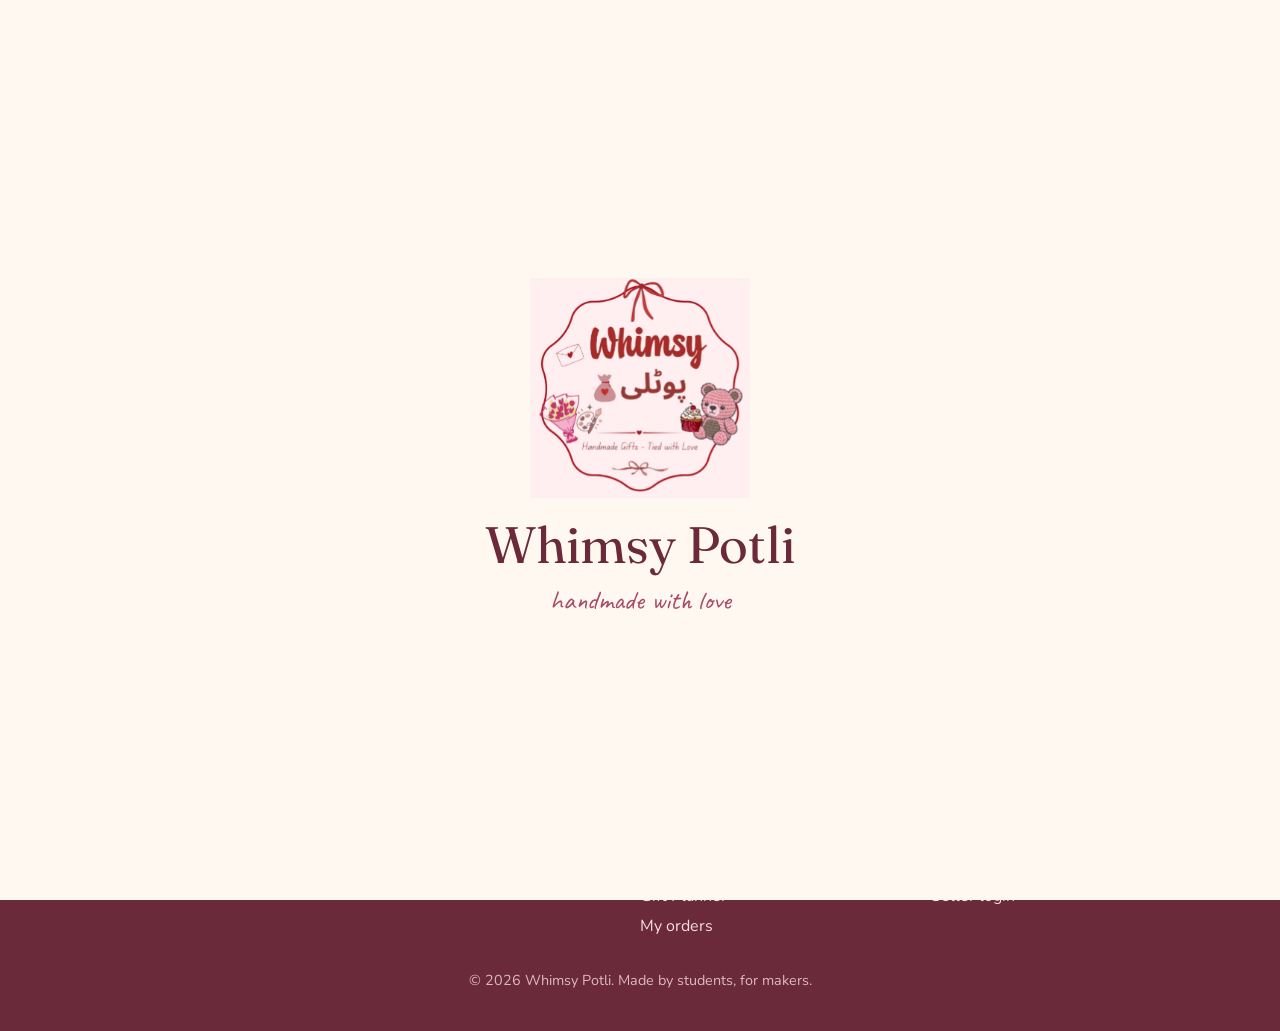
==== index.html @ a4c4a1e2 "Complete Member 1 foundation, auth, and AI gift planner UI" ====
<!DOCTYPE html>
<html lang="en">
<head>
  <meta charset="UTF-8">
  <meta name="viewport" content="width=device-width, initial-scale=1.0">
  <title>__SITE__ | Handmade with love</title>
  <link rel="stylesheet" href="css/theme.css">
  <link rel="stylesheet" href="css/layout.css">
</head>
<body>
  <div id="navbar"></div>

  <!-- Member 2 isi hero ko replace/improve kar sakta hai -->
  <main class="container">
    <section class="hero">
      <div class="hero-inner">
        <div>
          <p class="hand">crochet, candles, cakes &amp; more</p>
          <h1>Little shops, made by hand.</h1>
          <p class="lead">Find handmade gifts from small Pakistani sellers, or tell our Gift Planner your budget and let it build a basket for you.</p>
          <div class="hero-actions">
             <a class="btn-link rose" href="html/products.html">Browse handmade</a>
             <a class="btn-link matcha" href="html/gift-planner.html">Plan a gift</a>
             <a class="btn-link ghost" href="html/signup.html">Open your shop</a>
          </div>
        </div>
        <div class="hero-stitch">Stitched with care, delivered to your door</div>
      </div>
    </section>

    <div class="chips">
      <a class="chip" href="#">Crochet</a><a class="chip" href="#">Candles</a><a class="chip" href="#">Cakes</a>
      <a class="chip" href="#">Paintings</a><a class="chip" href="#">Pipe cleaners</a><a class="chip" href="#">Gift baskets</a>
    </div>
  </main>

  <div id="footer"></div>

  <script src="js/data.js"></script>
  <script src="js/common.js"></script>
</body>
</html>
---- css/theme.css ----
@import url("https://fonts.googleapis.com/css2?family=Caveat:wght@500;700&family=DM+Serif+Display&family=Nunito:wght@400;600;700;800&display=swap");

:root {
  /* Backgrounds */
  --cream: #fff8f1;
  --white: #ffffff;
  --latte: #ebdacb;

  /* Pink */
  --blush: #f9dde3;
  --rose: #d98a9b;
  --rose-deep: #a94b63;

  /* Matcha */
  --matcha-soft: #e0e9d0;
  --matcha: #a9bc8b;
  --matcha-deep: #5e7345;

  /* Maroon / brown */
  --maroon: #6b2a3a;
  --cocoa: #4a2c2a;
  --cocoa-soft: #7a5a55; /* secondary text */

  /* Type */
  --font-display: "DM Serif Display", Georgia, serif;
  --font-script: "Caveat", cursive;
  --font-body: "Nunito", system-ui, sans-serif;

  /* Shape and space */
  --radius-sm: 12px;
  --radius-md: 20px;
  --radius-lg: 28px;
  --radius-pill: 999px;
  --shadow-soft: 0 10px 30px rgba(107, 42, 58, 0.1);
  --space: 1rem;
  --container: 1160px;
}

*, *::before, *::after { box-sizing: border-box; }

body {
  margin: 0;
  background: var(--cream);
  color: var(--cocoa);
  font-family: var(--font-body);
  font-size: 1rem;
  line-height: 1.6;
}

img { max-width: 100%; display: block; }
a { color: var(--rose-deep); }

h1, h2, h3, h4 {
  font-family: var(--font-display);
  font-weight: 400;
  color: var(--maroon);
  line-height: 1.15;
  margin: 0 0 0.5em;
}
h1 { font-size: clamp(2.4rem, 6vw, 4rem); }
h2 { font-size: clamp(1.7rem, 4vw, 2.4rem); }
h3 { font-size: 1.35rem; }

.script { font-family: var(--font-script); font-weight: 700; color: var(--rose-deep); }
.muted { color: var(--cocoa-soft); }
.container { max-width: var(--container); margin: 0 auto; padding: 0 1.25rem; }

:focus-visible { outline: 3px solid var(--matcha-deep); outline-offset: 3px; }

/* ---------- Announcement bar + navbar ---------- */
.announcement {
  background: var(--maroon);
  color: var(--cream);
  text-align: center;
  font-size: 0.9rem;
  font-weight: 700;
  padding: 0.6rem 1rem;
}

.navbar {
  display: flex;
  align-items: center;
  gap: 1.5rem;
  padding: 1rem 1.25rem;
  background: var(--cream);
  border-bottom: 2px dashed var(--blush);
}
.navbar .logo { font-family: var(--font-display); font-size: 1.6rem; color: var(--maroon); text-decoration: none; }
.navbar nav { display: flex; gap: 1.25rem; flex: 1; flex-wrap: wrap; }
.navbar nav a { color: var(--cocoa); text-decoration: none; font-weight: 700; }
.navbar nav a:hover { color: var(--rose-deep); }

/* ---------- Buttons ---------- */
.btn {
  display: inline-block;
  font: 800 1rem var(--font-body);
  padding: 0.8rem 1.6rem;
  border-radius: var(--radius-pill);
  border: 2px solid transparent;
  cursor: pointer;
  text-decoration: none;
  transition: transform 0.15s ease, background 0.15s ease;
}
.btn:hover { transform: translateY(-2px); }
.btn-primary { background: var(--rose); color: var(--cocoa); }
.btn-primary:hover { background: #cf7a8d; }
.btn-outline { background: transparent; border-color: var(--maroon); color: var(--maroon); }
.btn-outline:hover { background: var(--maroon); color: var(--cream); }
.btn-matcha { background: var(--matcha-deep); color: var(--white); }
.btn-matcha:hover { background: #4e6139; }
.btn-ai { background: var(--maroon); color: var(--cream); }
.btn-ai:hover { background: var(--cocoa); }
.btn:disabled { opacity: 0.5; cursor: not-allowed; transform: none; }

/* ---------- Badges and category chips ---------- */
.badge {
  display: inline-block;
  font-size: 0.8rem;
  font-weight: 800;
  padding: 0.3rem 0.8rem;
  border-radius: var(--radius-pill);
}
.badge-gift  { background: var(--blush); color: var(--maroon); }
.badge-stock { background: var(--matcha-soft); color: var(--matcha-deep); }
.badge-made  { background: var(--latte); color: var(--cocoa); }
.badge-low   { background: #f6d9c9; color: #8a3b1c; }
.badge-solid { background: var(--maroon); color: var(--cream); }

.chip {
  display: inline-block;
  padding: 0.4rem 1rem;
  border-radius: var(--radius-pill);
  font-weight: 700;
  font-size: 0.9rem;
  text-decoration: none;
  color: var(--cocoa);
}
.chip-crochet  { background: var(--blush); }
.chip-cakes    { background: var(--latte); }
.chip-paint    { background: var(--matcha-soft); }
.chip-jewel    { background: #f3e6ea; }
.chip-candles  { background: #eef0d8; }
.chip.active   { background: var(--maroon); color: var(--cream); }

/* ---------- Product card (stitched border = handmade feel) ---------- */
.product-card {
  background: var(--white);
  border: 2px dashed var(--rose);
  border-radius: var(--radius-lg);
  padding: 0.9rem;
  box-shadow: var(--shadow-soft);
  max-width: 340px;
}
.product-card .thumb {
  position: relative;
  aspect-ratio: 4 / 3;
  border-radius: var(--radius-md);
  background: var(--blush);
  display: grid;
  place-items: center;
  overflow: hidden;
}
.product-card .thumb .badge { position: absolute; top: 0.75rem; left: 0.75rem; }
.product-card h3 { margin: 0.9rem 0 0; }
.product-card .shop { font-size: 0.9rem; color: var(--cocoa-soft); margin: 0.1rem 0 0.6rem; }
.product-card .row { display: flex; justify-content: space-between; align-items: center; }
.price { font-family: var(--font-display); font-size: 1.4rem; color: var(--rose-deep); }
.rating { font-weight: 800; color: var(--matcha-deep); }

/* ---------- Occasion tiles ---------- */
.occasions { display: grid; grid-template-columns: repeat(auto-fit, minmax(150px, 1fr)); gap: 1rem; }
.occasion {
  padding: 1.4rem 1rem;
  border-radius: var(--radius-md);
  text-align: center;
  font-family: var(--font-display);
  font-size: 1.25rem;
  color: var(--maroon);
  text-decoration: none;
}
.occasion.pink  { background: var(--blush); }
.occasion.green { background: var(--matcha-soft); }
.occasion.brown { background: var(--latte); }

/* ---------- Forms ---------- */
.field { display: grid; gap: 0.35rem; margin-bottom: 1rem; }
.field label { font-weight: 800; font-size: 0.9rem; color: var(--maroon); }
.input, .select, .textarea {
  font: 600 1rem var(--font-body);
  color: var(--cocoa);
  background: var(--white);
  border: 2px solid var(--latte);
  border-radius: var(--radius-sm);
  padding: 0.75rem 1rem;
  width: 100%;
}
.input:focus, .select:focus, .textarea:focus { outline: none; border-color: var(--rose); box-shadow: 0 0 0 4px var(--blush); }
.textarea { min-height: 110px; resize: vertical; }
.field-error { color: #a3302b; font-size: 0.85rem; font-weight: 700; }

/* ---------- Generic card, alerts, order tracker ---------- */
.card { background: var(--white); border-radius: var(--radius-md); padding: 1.25rem; box-shadow: var(--shadow-soft); }
.alert { padding: 0.8rem 1rem; border-radius: var(--radius-sm); font-weight: 700; }
.alert-success { background: var(--matcha-soft); color: var(--matcha-deep); }
.alert-error   { background: #f6d9d6; color: #8a2b25; }
.alert-info    { background: var(--blush); color: var(--maroon); }

.tracker { display: flex; justify-content: space-between; list-style: none; padding: 0; margin: 0; counter-reset: step; }
.tracker li { flex: 1; text-align: center; font-size: 0.85rem; font-weight: 700; color: var(--cocoa-soft); position: relative; }
.tracker li::before {
  content: "";
  display: block;
  width: 22px; height: 22px;
  margin: 0 auto 0.4rem;
  border-radius: 50%;
  background: var(--latte);
  position: relative; z-index: 1;
}
.tracker li::after {
  content: "";
  position: absolute; top: 10px; left: -50%;
  width: 100%; height: 3px;
  background: var(--latte);
}
.tracker li:first-child::after { display: none; }
.tracker li.done { color: var(--matcha-deep); }
.tracker li.done::before, .tracker li.done::after { background: var(--matcha); }

@media (prefers-reduced-motion: reduce) {
  * { transition: none !important; }
}
---- css/layout.css ----
/* layout.css - Member 1: navbar, footer, hero, auth pages */
@import url('https://fonts.googleapis.com/css2?family=Caveat:wght@600&family=Fraunces:opsz,wght@9..144,500;9..144,700&family=Nunito:wght@400;600;700&display=swap');

:root {
  --k-cream: var(--cream, #FFF8F1);
  --k-latte: var(--latte, #EBDACB);
  --k-blush: var(--blush, #F9DDE3);
  --k-rose: var(--rose, #D98A9B);
  --k-rose-deep: var(--rose-deep, #A94B63);
  --k-matcha-soft: var(--matcha-soft, #E0E9D0);
  --k-matcha: var(--matcha-deep, #5E7345);
  --k-maroon: var(--maroon, #6B2A3A);
  --k-cocoa: var(--cocoa, #4A2C2A);
  --k-cocoa-soft: var(--cocoa-soft, #7A5A55);
  --f-head: 'Fraunces', Georgia, serif;
  --f-body: 'Nunito', system-ui, sans-serif;
  --f-hand: 'Caveat', cursive;
}

* { box-sizing: border-box; }
body { margin: 0; background: var(--k-cream); color: var(--k-cocoa); font-family: var(--f-body); line-height: 1.6; }
h1, h2, h3 { font-family: var(--f-head); color: var(--k-maroon); line-height: 1.2; }
a { color: var(--k-rose-deep); }
:focus-visible { outline: 3px solid var(--k-rose); outline-offset: 2px; }

/* ---------- Navbar ---------- */
.navbar {
  position: sticky; top: 0; z-index: 50;
  display: flex; align-items: center; justify-content: space-between; gap: 16px;
  padding: 14px clamp(16px, 4vw, 48px) 22px;
  background:
    radial-gradient(circle at 12px 100%, var(--k-cream) 10px, transparent 11px) 0 100% / 24px 12px repeat-x,
    var(--k-blush);
  border-bottom: 0;
}
.logo { font-family: var(--f-head); font-weight: 700; font-size: 1.7rem; color: var(--k-maroon); text-decoration: none; }
.logo small { display: block; font-family: var(--f-hand); font-size: 1rem; font-weight: 600; color: var(--k-rose-deep); margin-top: -6px; }
.nav-links { display: flex; align-items: center; gap: 6px; }
.nav-links a {
  color: var(--k-maroon); text-decoration: none; font-weight: 700;
  padding: 8px 14px; border-radius: 999px; transition: background .2s;
}
.nav-links a:hover { background: rgba(255,255,255,.65); }
.nav-links a.nav-ai { background: var(--k-maroon); color: var(--k-cream); }
.nav-links a.nav-ai:hover { background: var(--k-rose-deep); }
.nav-links a.nav-cart { border: 2px dashed var(--k-rose-deep); }
.nav-toggle { display: none; background: none; border: 2px dashed var(--k-maroon); color: var(--k-maroon);
  border-radius: 10px; padding: 6px 12px; font-size: 1.2rem; cursor: pointer; }

@media (max-width: 760px) {
  .nav-toggle { display: block; }
  .nav-links { display: none; position: absolute; left: 12px; right: 12px; top: 100%; margin-top: -8px;
    flex-direction: column; align-items: stretch; padding: 12px; background: var(--k-cream);
    border: 2px dashed var(--k-rose); border-radius: 18px; }
  .nav-links.open { display: flex; }
  .nav-links a { text-align: center; }
}

/* ---------- Footer ---------- */
.footer {
  margin-top: 64px; padding: 44px clamp(16px, 4vw, 48px) 24px;
  background:
    radial-gradient(circle at 12px 0, var(--k-cream) 10px, transparent 11px) 0 0 / 24px 12px repeat-x,
    var(--k-maroon);
  color: var(--k-blush);
}
.footer-grid { display: grid; grid-template-columns: 2fr 1fr 1fr; gap: 32px; max-width: 1100px; margin: 0 auto; }
.footer h4 { font-family: var(--f-head); color: var(--k-cream); margin: 0 0 10px; }
.footer a { display: block; color: var(--k-blush); text-decoration: none; padding: 2px 0; }
.footer a:hover { text-decoration: underline; }
.footer .hand { font-family: var(--f-hand); font-size: 1.4rem; color: var(--k-cream); }
.footer-bottom { text-align: center; margin-top: 28px; font-size: .9rem; opacity: .8; }
@media (max-width: 700px) { .footer-grid { grid-template-columns: 1fr; } }

/* ---------- Page sections ---------- */
.container { max-width: 1100px; margin: 0 auto; padding: 0 clamp(16px, 4vw, 32px); }

/* ---------- Hero (placeholder for Member 2) ---------- */
.hero { padding: 56px 0 24px; }
.hero-inner { display: grid; grid-template-columns: 1.2fr 1fr; gap: 40px; align-items: center; }
.hero .hand { font-family: var(--f-hand); font-size: 1.7rem; color: var(--k-rose-deep); margin: 0; }
.hero h1 { font-size: clamp(2.2rem, 5vw, 3.6rem); margin: 4px 0 14px; }
.hero p.lead { font-size: 1.1rem; color: var(--k-cocoa-soft); max-width: 46ch; }
.hero-actions { display: flex; flex-wrap: wrap; gap: 12px; margin-top: 22px; }
.hero-stitch {
  aspect-ratio: 1; border: 3px dashed var(--k-rose); border-radius: 36px; background: var(--k-blush);
  display: grid; place-items: center; padding: 28px; text-align: center; transform: rotate(2deg);
  font-family: var(--f-hand); font-size: 1.8rem; color: var(--k-maroon);
}
.btn-link { display: inline-block; padding: 12px 24px; border-radius: 999px; font-weight: 700; text-decoration: none; }
.btn-link.rose { background: var(--k-rose-deep); color: #fff; }
.btn-link.matcha { background: var(--k-matcha); color: #fff; }
.btn-link.ghost { border: 2px solid var(--k-maroon); color: var(--k-maroon); }
@media (max-width: 800px) { .hero-inner { grid-template-columns: 1fr; } .hero-stitch { max-width: 320px; } }

.chips { display: flex; flex-wrap: wrap; gap: 10px; padding: 24px 0; }
.chip { padding: 8px 18px; border-radius: 999px; background: var(--k-matcha-soft); color: var(--k-matcha); font-weight: 700; text-decoration: none; }
.chip:nth-child(even) { background: var(--k-blush); color: var(--k-rose-deep); }

/* ---------- Navbar logo ---------- */
.logo { display: flex; align-items: center; gap: 10px; }
.logo-img { height: 50px; width: auto; display: block; }

/* ---------- Splash screen ---------- */
#splash {
  position: fixed; inset: 0; z-index: 9999;
  display: flex; align-items: center; justify-content: center;
  background: var(--k-cream);
  transition: opacity .6s ease, visibility .6s ease;
  cursor: pointer;
}
#splash.hide { opacity: 0; visibility: hidden; }

.splash-inner {
  display: flex; flex-direction: column;   /* upar logo, neeche naam */
  align-items: center;                     /* dono ek hi center line par */
  text-align: center;
  padding: 24px;
}
.splash-logo {
  display: block;                          /* inline gap khatam */
  width: min(220px, 55vw); height: auto;
  margin: 0 auto;
  animation: logoIn 1s cubic-bezier(.34, 1.56, .64, 1) both;
}
.splash-name {
  margin: 16px 0 0; padding: 0;            /* theme.css ka extra space khatam */
  width: 100%; text-align: center;
  text-indent: 0; letter-spacing: normal;
  font-family: var(--f-head); color: var(--k-maroon);
  font-size: clamp(2rem, 6vw, 3.2rem);
  animation: fadeUp .8s .7s both;
}
.splash-tag {
  margin: 4px 0 0; padding: 0;
  width: 100%; text-align: center;
  font-family: var(--f-hand); font-size: 1.7rem; color: var(--k-rose-deep);
  animation: fadeUp .8s 1.1s both;
}
@keyframes logoIn { from { opacity: 0; transform: scale(.5) rotate(-8deg); } to { opacity: 1; transform: none; } }
@keyframes fadeUp { from { opacity: 0; transform: translateY(14px); } to { opacity: 1; transform: none; } }
body.no-scroll { overflow: hidden; }
@media (prefers-reduced-motion: reduce) {
  .splash-logo, .splash-name, .splash-tag { animation: none; }
}
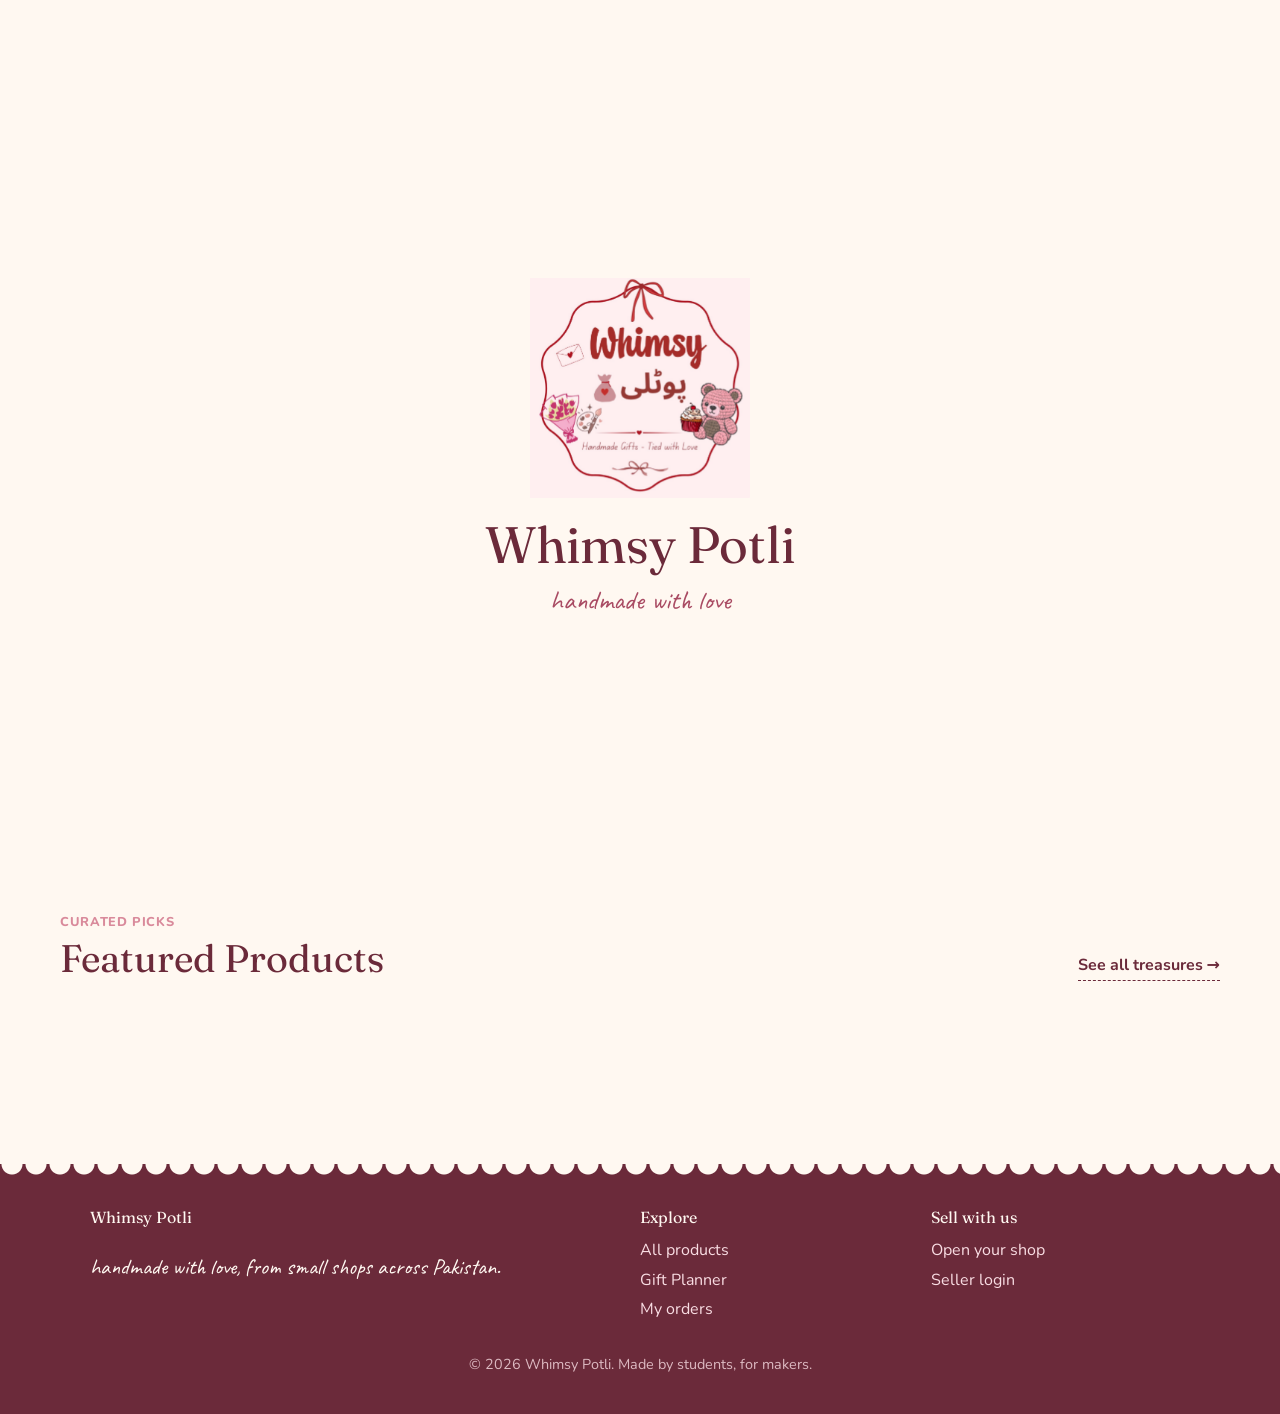
==== commit 04d676b2: "Add buyer browsing pages" ====
--- a/index.html
+++ b/index.html
@@ -3,40 +3,100 @@
 <head>
   <meta charset="UTF-8">
   <meta name="viewport" content="width=device-width, initial-scale=1.0">
-  <title>__SITE__ | Handmade with love</title>
+  <title>Home | _SITE_</title>
   <link rel="stylesheet" href="css/theme.css">
   <link rel="stylesheet" href="css/layout.css">
+  <link rel="stylesheet" href="css/home.css">
 </head>
 <body>
   <div id="navbar"></div>
 
-  <!-- Member 2 isi hero ko replace/improve kar sakta hai -->
-  <main class="container">
-    <section class="hero">
-      <div class="hero-inner">
-        <div>
-          <p class="hand">crochet, candles, cakes &amp; more</p>
-          <h1>Little shops, made by hand.</h1>
-          <p class="lead">Find handmade gifts from small Pakistani sellers, or tell our Gift Planner your budget and let it build a basket for you.</p>
-          <div class="hero-actions">
-             <a class="btn-link rose" href="html/products.html">Browse handmade</a>
-             <a class="btn-link matcha" href="html/gift-planner.html">Plan a gift</a>
-             <a class="btn-link ghost" href="html/signup.html">Open your shop</a>
-          </div>
+  <main class="home-page">
+    <section class="hero-card">
+      <div class="hero-copy">
+        <span class="hero-handwriting">Handcrafted across Pakistan ✨</span>
+        <h1>Handmade with Heart, Delivered with Care</h1>
+        <p class="hero-lead">
+          Discover small-batch crochet bouquets, poured candles, custom Lahore cakes, paintings, pipe-cleaner blooms, and curated gift baskets.
+        </p>
+
+        <div class="hero-actions">
+          <a href="html/products.html" class="p2-hero-btn-primary">Explore All Products</a>
+          <a href="html/gift-planner.html" class="p2-hero-btn-secondary">✨ Try AI Gift Planner</a>
         </div>
-        <div class="hero-stitch">Stitched with care, delivered to your door</div>
+
+        <div class="hero-highlights">
+          <span class="hero-pill">🧶 100% Handmade</span>
+          <span class="hero-pill">🎁 Custom Gift Baskets</span>
+          <span class="hero-pill">🚚 Local City Delivery</span>
+        </div>
+      </div>
+
+      <div class="hero-visual" aria-hidden="true">
+        <div class="potli-collage">
+          <a href="html/products.html?category=crochet" class="collage-tile tile-rose">
+            <span class="tile-emoji">🧶</span>
+            <strong>Crochet</strong>
+            <small>Everlasting blooms</small>
+          </a>
+          <a href="html/products.html?category=candles" class="collage-tile tile-matcha">
+            <span class="tile-emoji">🕯️</span>
+            <strong>Scented Candles</strong>
+            <small>Cozy hand-poured</small>
+          </a>
+          <a href="html/products.html?category=cakes" class="collage-tile tile-cream">
+            <span class="tile-emoji">🎂</span>
+            <strong>Cakes</strong>
+            <small>Fresh in Lahore</small>
+          </a>
+          <a href="html/products.html?category=paintings" class="collage-tile tile-blush">
+            <span class="tile-emoji">🎨</span>
+            <strong>Paintings</strong>
+            <small>Original mini art</small>
+          </a>
+        </div>
       </div>
     </section>
 
-    <div class="chips">
-      <a class="chip" href="#">Crochet</a><a class="chip" href="#">Candles</a><a class="chip" href="#">Cakes</a>
-      <a class="chip" href="#">Paintings</a><a class="chip" href="#">Pipe cleaners</a><a class="chip" href="#">Gift baskets</a>
-    </div>
+    <section class="home-section">
+      <div class="section-heading-row">
+        <div>
+          <span class="section-kicker">Browse by Craft</span>
+          <h2>Shop by Category</h2>
+        </div>
+        <a href="html/products.html" class="section-link">View full catalog →</a>
+      </div>
+      <div id="homeCategoryChips" class="category-chips-grid"></div>
+    </section>
+
+    <section class="home-section">
+      <div class="section-heading-row">
+        <div>
+          <span class="section-kicker">Meet the Artisans</span>
+          <h2>Featured Shops</h2>
+        </div>
+        <a href="html/products.html" class="section-link">Explore all →</a>
+      </div>
+      <div id="homeFeaturedShops" class="featured-shops-grid"></div>
+    </section>
+
+    <section class="home-section">
+      <div class="section-heading-row">
+        <div>
+          <span class="section-kicker">Curated Picks</span>
+          <h2>Featured Products</h2>
+        </div>
+        <a href="html/products.html" class="section-link">See all treasures →</a>
+      </div>
+      <div id="homeFeaturedProducts" class="featured-products-grid"></div>
+    </section>
   </main>
 
   <div id="footer"></div>
 
   <script src="js/data.js"></script>
   <script src="js/common.js"></script>
+  <script src="js/home.js"></script>
+  <script src="js/member2-helpers.js"></script>
 </body>
 </html>
--- a/css/layout.css
+++ b/css/layout.css
@@ -137,6 +137,17 @@
   font-family: var(--f-hand); font-size: 1.7rem; color: var(--k-rose-deep);
   animation: fadeUp .8s 1.1s both;
 }
+
+/* ---------- Back button ---------- */
+.back-bar { max-width: 1100px; margin: 0 auto; padding: 18px clamp(16px, 4vw, 32px) 0; }
+.back-btn {
+  display: inline-flex; align-items: center; gap: 8px;
+  padding: 8px 18px; border-radius: 999px;
+  border: 2px dashed var(--k-rose); background: var(--k-cream);
+  color: var(--k-maroon); font-weight: 700; text-decoration: none;
+  transition: background .2s, transform .2s;
+}
+.back-btn:hover { background: var(--k-blush); transform: translateX(-3px); }
 @keyframes logoIn { from { opacity: 0; transform: scale(.5) rotate(-8deg); } to { opacity: 1; transform: none; } }
 @keyframes fadeUp { from { opacity: 0; transform: translateY(14px); } to { opacity: 1; transform: none; } }
 body.no-scroll { overflow: hidden; }
--- a/css/home.css
+++ b/css/home.css
@@ -0,0 +1,378 @@
+.home-page {
+  max-width: 1200px;
+  margin: 0 auto;
+  padding: 1.75rem 1.25rem 3.5rem;
+}
+
+/* Split Editorial Hero */
+.hero-card {
+  display: grid;
+  grid-template-columns: 1.2fr 0.85fr;
+  gap: 2rem;
+  align-items: center;
+  border: 2px dashed var(--maroon);
+  border-radius: 22px;
+  padding: 2.5rem 2.25rem;
+  margin-bottom: 2.75rem;
+  background: linear-gradient(135deg, #fff 0%, rgba(255, 228, 236, 0.55) 55%, rgba(226, 240, 217, 0.55) 100%);
+  box-shadow: 0 10px 26px rgba(92, 34, 48, 0.06);
+}
+
+.hero-handwriting {
+  display: inline-block;
+  font-family: "Caveat", cursive;
+  font-size: 1.45rem;
+  font-weight: 700;
+  color: var(--rose);
+  margin-bottom: 0.35rem;
+}
+
+.hero-copy h1 {
+  margin: 0 0 0.85rem;
+  font-size: clamp(2rem, 3.4vw, 2.85rem);
+  line-height: 1.14;
+  color: var(--maroon);
+}
+
+.hero-lead {
+  margin: 0 0 1.5rem;
+  max-width: 560px;
+  font-size: 1.02rem;
+  line-height: 1.65;
+  color: var(--maroon);
+  opacity: 0.92;
+}
+
+.hero-actions {
+  display: flex;
+  flex-wrap: wrap;
+  gap: 0.85rem;
+  align-items: center;
+  margin-bottom: 1.4rem;
+}
+
+.p2-hero-btn-primary,
+.p2-hero-btn-secondary {
+  display: inline-flex;
+  align-items: center;
+  justify-content: center;
+  gap: 0.45rem;
+  padding: 0.8rem 1.45rem;
+  border-radius: 999px;
+  font-weight: 800;
+  font-size: 0.96rem;
+  text-decoration: none;
+  transition: transform 0.16s ease, box-shadow 0.16s ease;
+}
+
+.p2-hero-btn-primary {
+  background-color: var(--rose);
+  color: #fff;
+  border: 2px solid var(--maroon);
+  box-shadow: 0 4px 0 var(--maroon);
+}
+
+.p2-hero-btn-secondary {
+  background-color: #fff;
+  color: var(--maroon);
+  border: 2px dashed var(--maroon);
+}
+
+.p2-hero-btn-primary:hover,
+.p2-hero-btn-secondary:hover {
+  transform: translateY(-2px);
+}
+
+.hero-highlights {
+  display: flex;
+  flex-wrap: wrap;
+  gap: 0.55rem;
+}
+
+.hero-pill {
+  font-size: 0.82rem;
+  font-weight: 700;
+  color: var(--maroon);
+  background-color: rgba(255, 255, 255, 0.85);
+  border: 1px dashed var(--maroon);
+  border-radius: 999px;
+  padding: 0.3rem 0.75rem;
+}
+
+/* Right Hero Collage */
+.potli-collage {
+  display: grid;
+  grid-template-columns: repeat(2, minmax(0, 1fr));
+  gap: 0.9rem;
+}
+
+.collage-tile {
+  border: 1.5px dashed var(--maroon);
+  border-radius: 16px;
+  padding: 1.15rem 1rem;
+  text-decoration: none;
+  color: var(--maroon);
+  display: flex;
+  flex-direction: column;
+  align-items: flex-start;
+  gap: 0.25rem;
+  transition: transform 0.18s ease;
+}
+
+.collage-tile:hover {
+  transform: translateY(-3px);
+}
+
+.tile-rose {
+  background-color: rgba(255, 224, 233, 0.72);
+}
+
+.tile-matcha {
+  background-color: rgba(223, 240, 216, 0.75);
+}
+
+.tile-cream {
+  background-color: #fff;
+}
+
+.tile-blush {
+  background-color: rgba(252, 232, 238, 0.78);
+}
+
+.tile-emoji {
+  font-size: 2rem;
+  line-height: 1.1;
+  margin-bottom: 0.2rem;
+}
+
+.collage-tile strong {
+  font-size: 1rem;
+}
+
+.collage-tile small {
+  font-size: 0.82rem;
+  opacity: 0.82;
+}
+
+/* Sections */
+.home-section {
+  margin-bottom: 2.75rem;
+}
+
+.section-heading-row {
+  display: flex;
+  justify-content: space-between;
+  align-items: flex-end;
+  gap: 1rem;
+  margin-bottom: 1.15rem;
+}
+
+.section-kicker {
+  display: block;
+  font-size: 0.8rem;
+  font-weight: 800;
+  text-transform: uppercase;
+  letter-spacing: 0.05em;
+  color: var(--rose);
+  margin-bottom: 0.15rem;
+}
+
+.home-section h2 {
+  margin: 0;
+  color: var(--maroon);
+}
+
+.section-link {
+  color: var(--maroon);
+  font-weight: 700;
+  text-decoration: none;
+  border-bottom: 1.5px dashed var(--maroon);
+  padding-bottom: 2px;
+}
+
+/* Category Chips */
+.category-chips-grid {
+  display: grid;
+  grid-template-columns: repeat(auto-fit, minmax(165px, 1fr));
+  gap: 0.85rem;
+}
+
+.p2-category-chip {
+  display: flex;
+  align-items: center;
+  justify-content: center;
+  gap: 0.5rem;
+  padding: 0.85rem 1rem;
+  border: 1.5px dashed var(--maroon);
+  border-radius: 14px;
+  text-decoration: none;
+  color: var(--maroon);
+  font-weight: 800;
+  background-color: #fff;
+  transition: transform 0.16s ease, background-color 0.16s ease;
+}
+
+.p2-category-chip:hover {
+  transform: translateY(-2px);
+  background-color: rgba(255, 228, 236, 0.45);
+}
+
+/* Featured Shops */
+.featured-shops-grid {
+  display: grid;
+  grid-template-columns: repeat(3, minmax(0, 1fr));
+  gap: 1.2rem;
+}
+
+.p2-shop-card {
+  border: 1.5px dashed var(--maroon);
+  border-radius: 16px;
+  padding: 1.2rem;
+  background-color: #fff;
+  display: flex;
+  flex-direction: column;
+  justify-content: space-between;
+  gap: 0.85rem;
+}
+
+.p2-shop-card h3 {
+  margin: 0 0 0.25rem;
+  color: var(--maroon);
+}
+
+.p2-shop-city {
+  display: inline-block;
+  font-size: 0.82rem;
+  font-weight: 700;
+  color: var(--matcha-deep);
+  margin-bottom: 0.5rem;
+}
+
+.p2-shop-card p {
+  margin: 0;
+  font-size: 0.92rem;
+  line-height: 1.5;
+  color: var(--maroon);
+}
+
+.p2-shop-card .btn-primary {
+  display: block;
+  text-align: center;
+  text-decoration: none;
+  border-radius: 10px;
+  padding: 0.6rem 1rem;
+}
+
+/* Featured Products */
+.featured-products-grid {
+  display: grid;
+  grid-template-columns: repeat(4, minmax(0, 1fr));
+  gap: 1.2rem;
+}
+
+.product-card {
+  border: 1.5px dashed var(--maroon);
+  border-radius: 16px;
+  padding: 0.9rem;
+  background-color: #fff;
+  display: flex;
+  flex-direction: column;
+  justify-content: space-between;
+  gap: 0.6rem;
+}
+
+.p2-home-prod-link {
+  text-decoration: none;
+  color: inherit;
+  display: flex;
+  flex-direction: column;
+  gap: 0.45rem;
+}
+
+.p2-home-prod-img-wrap {
+  width: 100%;
+  aspect-ratio: 4 / 3;
+  border: 1px dashed var(--maroon);
+  border-radius: 12px;
+  overflow: hidden;
+  display: flex;
+  align-items: center;
+  justify-content: center;
+  background-color: rgba(255, 228, 236, 0.25);
+  font-size: 2.5rem;
+}
+
+.p2-home-prod-img-wrap img {
+  width: 100%;
+  height: 100%;
+  object-fit: cover;
+  display: block;
+}
+
+.p2-home-prod-title {
+  margin: 0;
+  font-size: 1rem;
+  color: var(--maroon);
+}
+
+.p2-home-prod-price {
+  font-weight: 800;
+  color: var(--matcha-deep);
+}
+
+.product-card .btn-primary {
+  display: block;
+  text-align: center;
+  text-decoration: none;
+  border-radius: 10px;
+  padding: 0.58rem 0.9rem;
+}
+
+@media (max-width: 900px) {
+  .hero-card {
+    grid-template-columns: 1fr;
+    padding: 1.75rem 1.4rem;
+  }
+
+  .featured-shops-grid {
+    grid-template-columns: repeat(2, minmax(0, 1fr));
+  }
+
+  .featured-products-grid {
+    grid-template-columns: repeat(2, minmax(0, 1fr));
+  }
+}
+
+@media (max-width: 600px) {
+  .home-page {
+    padding: 1.25rem 0.9rem 2.5rem;
+  }
+
+  .hero-card {
+    padding: 1.35rem 1.05rem;
+  }
+
+  .potli-collage {
+    grid-template-columns: 1fr 1fr;
+    gap: 0.65rem;
+  }
+
+  .section-heading-row {
+    flex-direction: column;
+    align-items: flex-start;
+  }
+
+  .featured-shops-grid,
+  .featured-products-grid {
+    grid-template-columns: 1fr;
+  }
+}
+.tile-img {
+  width: 100%;
+  height: 92px;
+  object-fit: cover;
+  border-radius: 10px;
+  border: 1px dashed var(--maroon);
+  margin-bottom: 0.35rem;
+  display: block;
+}
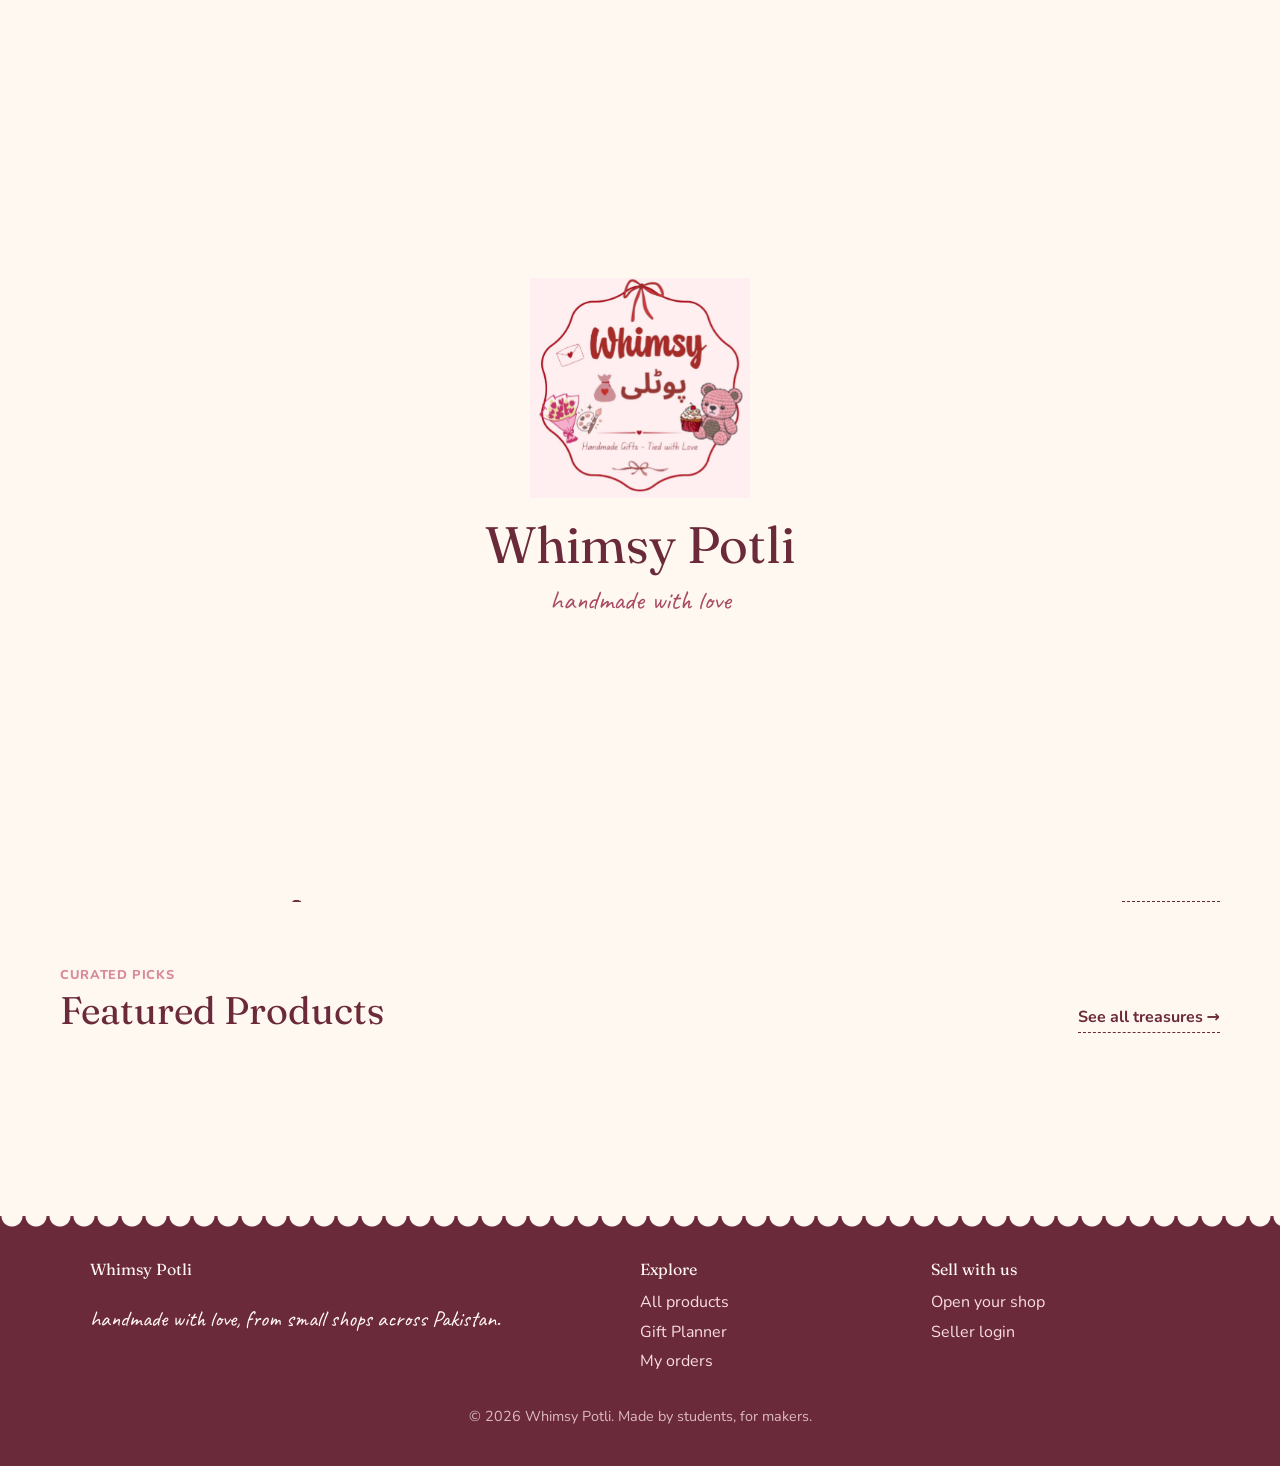
==== commit 7daa480b: "Separate featured shops and featured products pages with filters" ====
--- a/index.html
+++ b/index.html
@@ -21,8 +21,8 @@
         </p>
 
         <div class="hero-actions">
-          <a href="html/products.html" class="p2-hero-btn-primary">Explore All Products</a>
-          <a href="html/gift-planner.html" class="p2-hero-btn-secondary">✨ Try AI Gift Planner</a>
+          <a href="html/featured-products.html" class="btn-explore-pill">Explore All Products</a>
+          <a href="html/gift-planner.html" class="btn-planner-pill">✨ Try AI Gift Planner</a>
         </div>
 
         <div class="hero-highlights">
@@ -34,23 +34,26 @@
 
       <div class="hero-visual" aria-hidden="true">
         <div class="potli-collage">
-          <a href="html/products.html?category=crochet" class="collage-tile tile-rose">
-            <span class="tile-emoji">🧶</span>
+          <a href="html/featured-products.html?category=crochet" class="collage-tile tile-rose">
+            <img src="images/Crochet.jpeg" alt="Crochet" class="tile-bg-img" onerror="this.remove();">
             <strong>Crochet</strong>
             <small>Everlasting blooms</small>
           </a>
-          <a href="html/products.html?category=candles" class="collage-tile tile-matcha">
-            <span class="tile-emoji">🕯️</span>
+
+          <a href="html/featured-products.html?category=candles" class="collage-tile tile-matcha">
+            <img src="images/Candles.jpg" alt="Scented Candles" class="tile-bg-img" onerror="this.remove();">
             <strong>Scented Candles</strong>
             <small>Cozy hand-poured</small>
           </a>
-          <a href="html/products.html?category=cakes" class="collage-tile tile-cream">
-            <span class="tile-emoji">🎂</span>
+
+          <a href="html/featured-products.html?category=cakes" class="collage-tile tile-cream">
+            <img src="images/cake.jpg" alt="Cakes" class="tile-bg-img" onerror="this.remove();">
             <strong>Cakes</strong>
-            <small>Fresh in Lahore</small>
+            <small>Freshly Baked</small>
           </a>
-          <a href="html/products.html?category=paintings" class="collage-tile tile-blush">
-            <span class="tile-emoji">🎨</span>
+
+          <a href="html/featured-products.html?category=paintings" class="collage-tile tile-blush">
+            <img src="images/paintings.jpg" alt="Paintings" class="tile-bg-img" onerror="this.remove();">
             <strong>Paintings</strong>
             <small>Original mini art</small>
           </a>
@@ -64,7 +67,7 @@
           <span class="section-kicker">Browse by Craft</span>
           <h2>Shop by Category</h2>
         </div>
-        <a href="html/products.html" class="section-link">View full catalog →</a>
+        <a href="html/featured-products.html" class="section-link">View full catalog →</a>
       </div>
       <div id="homeCategoryChips" class="category-chips-grid"></div>
     </section>
@@ -75,7 +78,7 @@
           <span class="section-kicker">Meet the Artisans</span>
           <h2>Featured Shops</h2>
         </div>
-        <a href="html/products.html" class="section-link">Explore all →</a>
+        <a href="html/featured-shops.html" class="section-link">Explore all →</a>
       </div>
       <div id="homeFeaturedShops" class="featured-shops-grid"></div>
     </section>
@@ -86,7 +89,7 @@
           <span class="section-kicker">Curated Picks</span>
           <h2>Featured Products</h2>
         </div>
-        <a href="html/products.html" class="section-link">See all treasures →</a>
+        <a href="html/featured-products.html" class="section-link">See all treasures →</a>
       </div>
       <div id="homeFeaturedProducts" class="featured-products-grid"></div>
     </section>
@@ -95,6 +98,7 @@
   <div id="footer"></div>
 
   <script src="js/data.js"></script>
+  <script src="js/catalog.js"></script>
   <script src="js/common.js"></script>
   <script src="js/home.js"></script>
   <script src="js/member2-helpers.js"></script>
--- a/css/home.css
+++ b/css/home.css
@@ -46,57 +46,68 @@
 .hero-actions {
   display: flex;
   flex-wrap: wrap;
-  gap: 0.85rem;
-  align-items: center;
-  margin-bottom: 1.4rem;
-}
-
-.p2-hero-btn-primary,
-.p2-hero-btn-secondary {
+  align-items: center;
+  gap: 0.9rem;
+}
+
+.btn-explore-pill,
+.btn-planner-pill {
   display: inline-flex;
   align-items: center;
   justify-content: center;
-  gap: 0.45rem;
-  padding: 0.8rem 1.45rem;
-  border-radius: 999px;
-  font-weight: 800;
-  font-size: 0.96rem;
-  text-decoration: none;
-  transition: transform 0.16s ease, box-shadow 0.16s ease;
-}
-
-.p2-hero-btn-primary {
+  gap: 0.4rem;
+  padding: 0.85rem 1.75rem;
+  border-radius: 999px;
+  font-family: inherit;
+  font-size: 1rem;
+  font-weight: 700;
+  text-decoration: none;
+  border: 2px solid var(--maroon);
+  box-shadow: 0 5px 0 var(--maroon);
+  transition: transform 0.14s ease, box-shadow 0.14s ease, background-color 0.14s ease;
+}
+
+.btn-explore-pill {
   background-color: var(--rose);
   color: #fff;
-  border: 2px solid var(--maroon);
-  box-shadow: 0 4px 0 var(--maroon);
-}
-
-.p2-hero-btn-secondary {
-  background-color: #fff;
-  color: var(--maroon);
-  border: 2px dashed var(--maroon);
-}
-
-.p2-hero-btn-primary:hover,
-.p2-hero-btn-secondary:hover {
-  transform: translateY(-2px);
+}
+
+.btn-planner-pill {
+  background-color: var(--rose);
+  color: #fff;
+}
+
+.btn-explore-pill:hover,
+.btn-planner-pill:hover {
+  transform: translateY(2px);
+  box-shadow: 0 3px 0 var(--maroon);
+}
+
+.btn-explore-pill:active,
+.btn-planner-pill:active {
+  transform: translateY(5px);
+  box-shadow: 0 0 0 var(--maroon);
 }
 
 .hero-highlights {
   display: flex;
   flex-wrap: wrap;
-  gap: 0.55rem;
+  align-items: center;
+  gap: 0.6rem;
+  margin-top: 1.25rem;
 }
 
 .hero-pill {
-  font-size: 0.82rem;
-  font-weight: 700;
-  color: var(--maroon);
-  background-color: rgba(255, 255, 255, 0.85);
-  border: 1px dashed var(--maroon);
-  border-radius: 999px;
-  padding: 0.3rem 0.75rem;
+  display: inline-flex;
+  align-items: center;
+  gap: 0.35rem;
+  padding: 0.38rem 0.85rem;
+  font-size: 0.85rem;
+  font-weight: 600;
+  color: var(--maroon);
+  background-color: rgba(255, 255, 255, 0.75);
+  border: 1.5px dashed var(--maroon);
+  border-radius: 999px;
 }
 
 /* Right Hero Collage */
@@ -107,51 +118,88 @@
 }
 
 .collage-tile {
+  position: relative;
+  overflow: hidden;
+  min-height: 132px;
   border: 1.5px dashed var(--maroon);
   border-radius: 16px;
   padding: 1.15rem 1rem;
   text-decoration: none;
-  color: var(--maroon);
+  color: #fff;
   display: flex;
   flex-direction: column;
+  justify-content: flex-end;
   align-items: flex-start;
-  gap: 0.25rem;
-  transition: transform 0.18s ease;
+  gap: 0.2rem;
+  transition: transform 0.18s ease, box-shadow 0.18s ease;
+}
+
+.tile-bg-img {
+  position: absolute;
+  inset: 0;
+  width: 100%;
+  height: 100%;
+  object-fit: cover;
+  filter: brightness(1.08) contrast(1.05) saturate(1.12);
+  z-index: 0;
+  pointer-events: none;
+}
+
+.collage-tile::before {
+  content: "";
+  position: absolute;
+  inset: 0;
+  background: linear-gradient(
+    180deg,
+    rgba(62, 22, 33, 0.05) 0%,
+    rgba(62, 22, 33, 0.18) 52%,
+    rgba(62, 22, 33, 0.68) 100%
+  );
+  z-index: 1;
+}
+
+.collage-tile > strong,
+.collage-tile > small {
+  position: relative;
+  z-index: 2;
+  text-shadow: 0 1px 6px rgba(0, 0, 0, 0.7);
 }
 
 .collage-tile:hover {
   transform: translateY(-3px);
+  box-shadow: 0 8px 18px rgba(92, 34, 48, 0.16);
 }
 
 .tile-rose {
-  background-color: rgba(255, 224, 233, 0.72);
+  background-color: var(--rose);
 }
 
 .tile-matcha {
-  background-color: rgba(223, 240, 216, 0.75);
+  background-color: var(--matcha-deep);
 }
 
 .tile-cream {
-  background-color: #fff;
+  background-color: var(--maroon);
 }
 
 .tile-blush {
-  background-color: rgba(252, 232, 238, 0.78);
+  background-color: var(--rose);
 }
 
 .tile-emoji {
-  font-size: 2rem;
+  font-size: 1.75rem;
   line-height: 1.1;
-  margin-bottom: 0.2rem;
+  margin-bottom: 0.15rem;
 }
 
 .collage-tile strong {
-  font-size: 1rem;
+  font-size: 1.05rem;
+  color: #fff;
 }
 
 .collage-tile small {
   font-size: 0.82rem;
-  opacity: 0.82;
+  color: rgba(255, 255, 255, 0.92);
 }
 
 /* Sections */
@@ -367,12 +415,155 @@
     grid-template-columns: 1fr;
   }
 }
-.tile-img {
-  width: 100%;
-  height: 92px;
+.home-subchips-row {
+  display: flex;
+  flex-wrap: wrap;
+  gap: 0.5rem;
+  margin-top: 0.9rem;
+}
+
+.p2-home-subchip {
+  display: inline-flex;
+  align-items: center;
+  gap: 0.4rem;
+  padding: 0.35rem 0.75rem;
+  border-radius: 999px;
+  border: 1.5px dashed var(--maroon);
+  background-color: rgba(255, 228, 236, 0.3);
+  color: var(--maroon);
+  text-decoration: none;
+  font-size: 0.82rem;
+  font-weight: 700;
+  transition: transform 0.15s ease;
+}
+
+.p2-home-subchip:hover {
+  transform: translateY(-1px);
+}
+
+.p2-home-subchip-img {
+  width: 20px;
+  height: 20px;
+  border-radius: 999px;
   object-fit: cover;
-  border-radius: 10px;
+}
+
+.p2-shop-cat-chips {
+  display: flex;
+  flex-wrap: wrap;
+  gap: 0.4rem;
+  margin-bottom: 0.6rem;
+}
+
+.p2-shop-cat-chip {
+  display: inline-flex;
+  align-items: center;
+  gap: 0.25rem;
+  padding: 0.22rem 0.65rem;
+  border-radius: 999px;
   border: 1px dashed var(--maroon);
-  margin-bottom: 0.35rem;
-  display: block;
+  background-color: rgba(226, 240, 217, 0.45);
+  color: var(--maroon);
+  font-size: 0.78rem;
+  font-weight: 700;
+  text-decoration: none;
+}
+
+.p2-home-prod-seller {
+  font-size: 0.8rem;
+  font-weight: 700;
+  color: var(--rose);
+}
+.home-subchips-row {
+  display: flex;
+  flex-wrap: wrap;
+  gap: 0.5rem;
+  margin-top: 0.9rem;
+}
+
+.p2-home-subchip {
+  display: inline-flex;
+  align-items: center;
+  gap: 0.4rem;
+  padding: 0.35rem 0.75rem;
+  border-radius: 999px;
+  border: 1.5px dashed var(--maroon);
+  background-color: rgba(255, 228, 236, 0.3);
+  color: var(--maroon);
+  text-decoration: none;
+  font-size: 0.82rem;
+  font-weight: 700;
+  transition: transform 0.15s ease;
+}
+
+.p2-home-subchip:hover {
+  transform: translateY(-1px);
+}
+
+.p2-home-subchip-img {
+  width: 20px;
+  height: 20px;
+  border-radius: 999px;
+  object-fit: cover;
+}
+
+.p2-shop-cat-chips {
+  display: flex;
+  flex-wrap: wrap;
+  gap: 0.4rem;
+  margin-bottom: 0.6rem;
+}
+
+.p2-shop-cat-chip {
+  display: inline-flex;
+  align-items: center;
+  gap: 0.25rem;
+  padding: 0.22rem 0.65rem;
+  border-radius: 999px;
+  border: 1px dashed var(--maroon);
+  background-color: rgba(226, 240, 217, 0.45);
+  color: var(--maroon);
+  font-size: 0.78rem;
+  font-weight: 700;
+  text-decoration: none;
+}
+
+.p2-home-prod-seller {
+  font-size: 0.8rem;
+  font-weight: 700;
+  color: var(--rose);
+}
+
+.catalog-mode-bar {
+  display: flex;
+  flex-wrap: wrap;
+  gap: 0.65rem;
+  margin-bottom: 1rem;
+}
+
+.mode-tab-btn {
+  padding: 0.55rem 1.15rem;
+  border-radius: 999px;
+  border: 1.5px dashed var(--maroon);
+  background-color: #fff;
+  color: var(--maroon);
+  font-family: inherit;
+  font-weight: 700;
+  cursor: pointer;
+}
+
+.mode-tab-btn.is-active {
+  background-color: var(--rose);
+  color: #fff;
+}
+
+.p2-empty-state {
+  grid-column: 1 / -1;
+  border: 1.5px dashed var(--maroon);
+  border-radius: 16px;
+  padding: 1.75rem;
+  text-align: center;
+  background-color: #fff;
+  color: var(--maroon);
+  font-weight: 700;
 }
